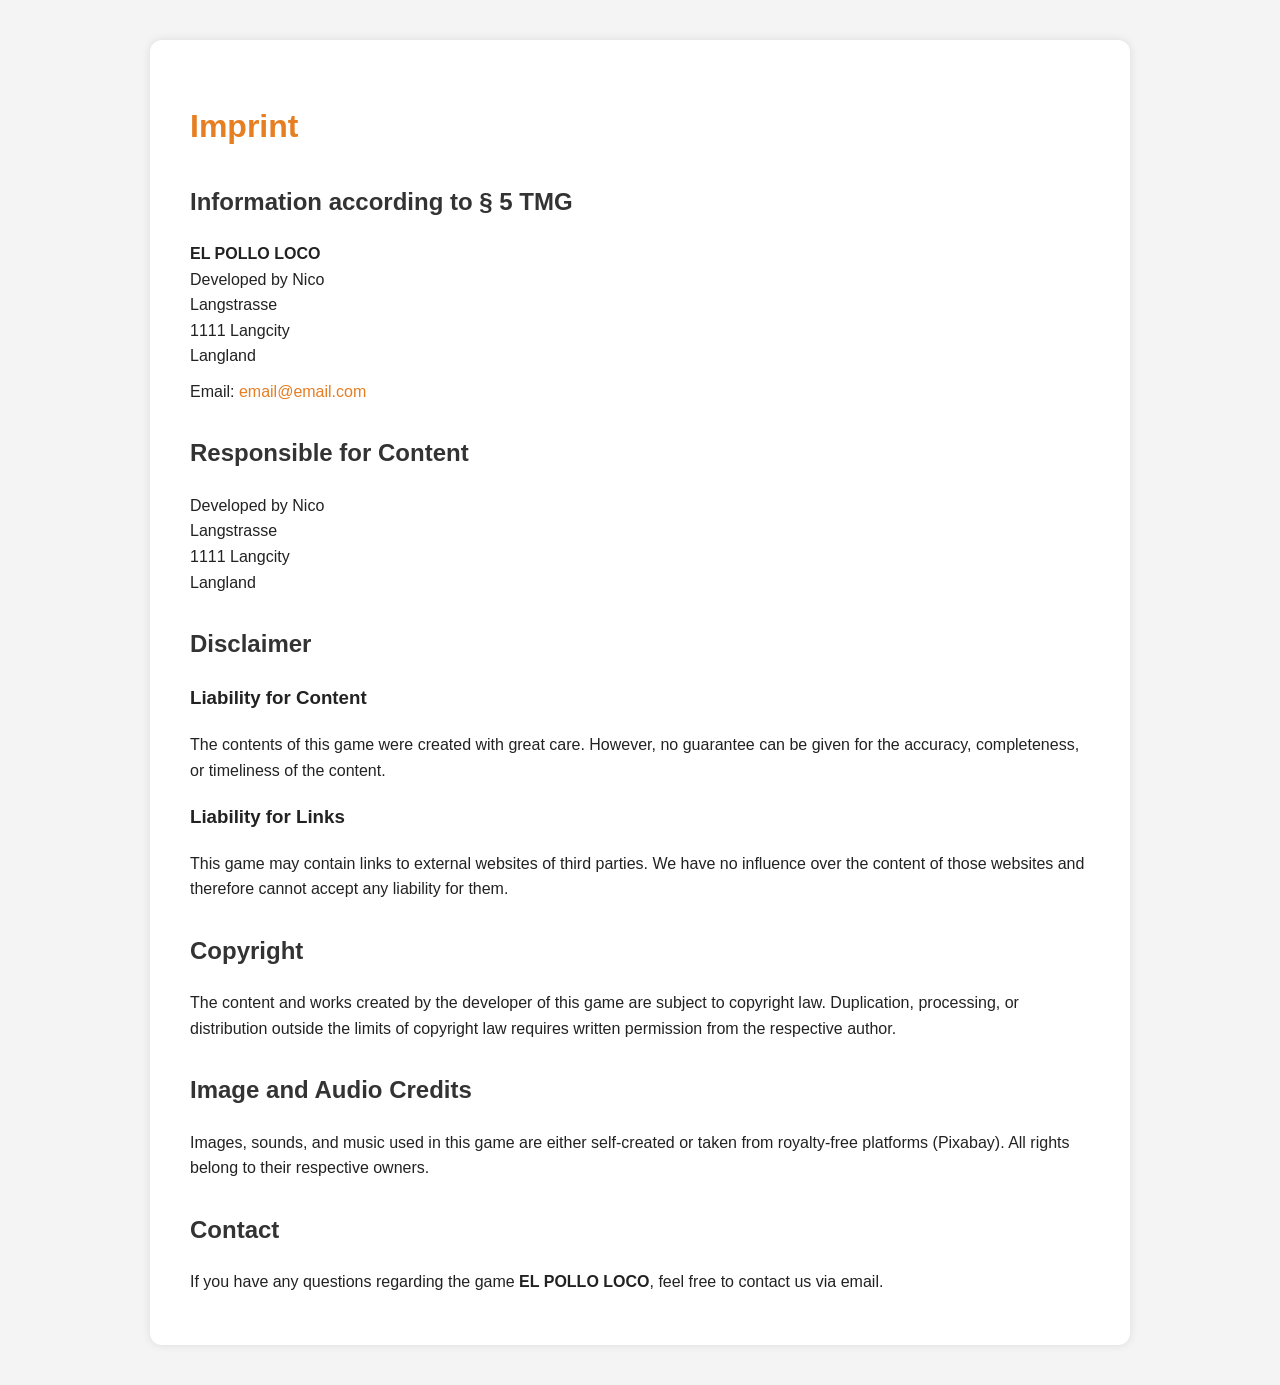
==== impressum.html @ ea7ebe40 "Clean Code, Audio and Animation update, bugfixes, added imprint Added JSDoc comments and fine tuned " ====
<!DOCTYPE html>
<html lang="en">
<head>
  <meta charset="UTF-8" />
  <meta name="viewport" content="width=device-width, initial-scale=1.0" />
  <title>Imprint - EL POLLO LOCO</title>

  <style>
    body {
      font-family: Arial, Helvetica, sans-serif;
      background-color: #f4f4f4;
      color: #222;
      margin: 0;
      padding: 40px;
      line-height: 1.6;
    }

    .container {
      max-width: 900px;
      margin: auto;
      background: white;
      padding: 40px;
      border-radius: 12px;
      box-shadow: 0 0 10px rgba(0,0,0,0.1);
    }

    h1 {
      color: #e67e22;
      margin-bottom: 20px;
    }

    h2 {
      margin-top: 30px;
      color: #333;
    }

    p {
      margin: 10px 0;
    }

    a {
      color: #e67e22;
      text-decoration: none;
    }

    a:hover {
      text-decoration: underline;
    }
  </style>
</head>

<body>
  <div class="container">
    <h1>Imprint</h1>

    <h2>Information according to § 5 TMG</h2>
    <p>
      <strong>EL POLLO LOCO</strong><br />
      Developed by Nico<br />
      Langstrasse<br />
      1111 Langcity<br />
      Langland
    </p>

    <p>
      Email:
      <a href="mailto:your-email@example.com">
        email@email.com
      </a>
    </p>

    <h2>Responsible for Content</h2>
    <p>
      Developed by Nico<br />
      Langstrasse<br />
      1111 Langcity<br />
      Langland
    </p>

    <h2>Disclaimer</h2>

    <h3>Liability for Content</h3>
    <p>
      The contents of this game were created with great care.
      However, no guarantee can be given for the accuracy,
      completeness, or timeliness of the content.
    </p>

    <h3>Liability for Links</h3>
    <p>
      This game may contain links to external websites of third parties.
      We have no influence over the content of those websites and therefore
      cannot accept any liability for them.
    </p>

    <h2>Copyright</h2>
    <p>
      The content and works created by the developer of this game are subject
      to copyright law. Duplication, processing, or distribution outside the
      limits of copyright law requires written permission from the respective author.
    </p>

    <h2>Image and Audio Credits</h2>
    <p>
      Images, sounds, and music used in this game are either self-created
      or taken from royalty-free platforms (Pixabay). All rights belong to their respective owners.
    </p>

    <h2>Contact</h2>
    <p>
      If you have any questions regarding the game
      <strong>EL POLLO LOCO</strong>, feel free to contact us via email.
    </p>
  </div>
</body>
</html>
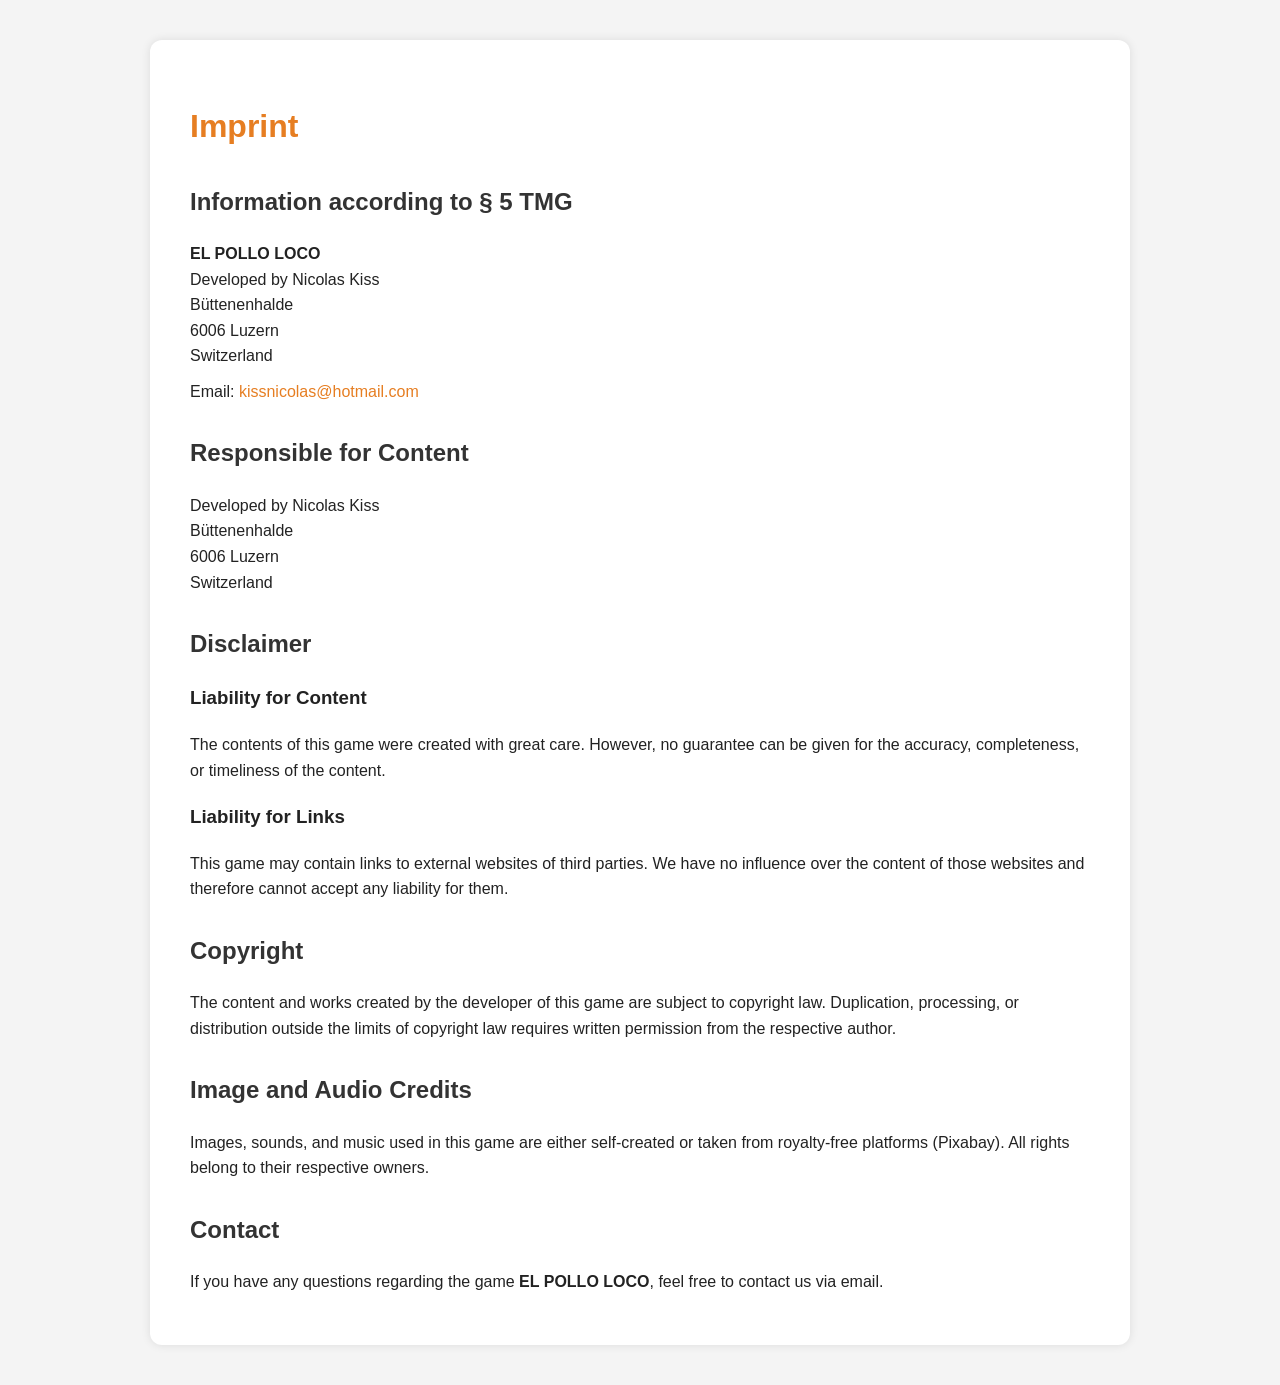
==== commit 1b3a0282: "Imprint update, Clean Code update Collision detection is stored in new collisions.class.js  Imprint " ====
--- a/impressum.html
+++ b/impressum.html
@@ -56,25 +56,25 @@
     <h2>Information according to § 5 TMG</h2>
     <p>
       <strong>EL POLLO LOCO</strong><br />
-      Developed by Nico<br />
-      Langstrasse<br />
-      1111 Langcity<br />
-      Langland
+      Developed by Nicolas Kiss<br />
+      Büttenenhalde<br />
+      6006 Luzern<br />
+      Switzerland
     </p>
 
     <p>
       Email:
-      <a href="mailto:your-email@example.com">
-        email@email.com
+      <a href="mailto:kissnicolas@hotmail.com">
+        kissnicolas@hotmail.com
       </a>
     </p>
 
     <h2>Responsible for Content</h2>
     <p>
-      Developed by Nico<br />
-      Langstrasse<br />
-      1111 Langcity<br />
-      Langland
+      Developed by Nicolas Kiss<br />
+      Büttenenhalde<br />
+      6006 Luzern<br />
+      Switzerland
     </p>
 
     <h2>Disclaimer</h2>
